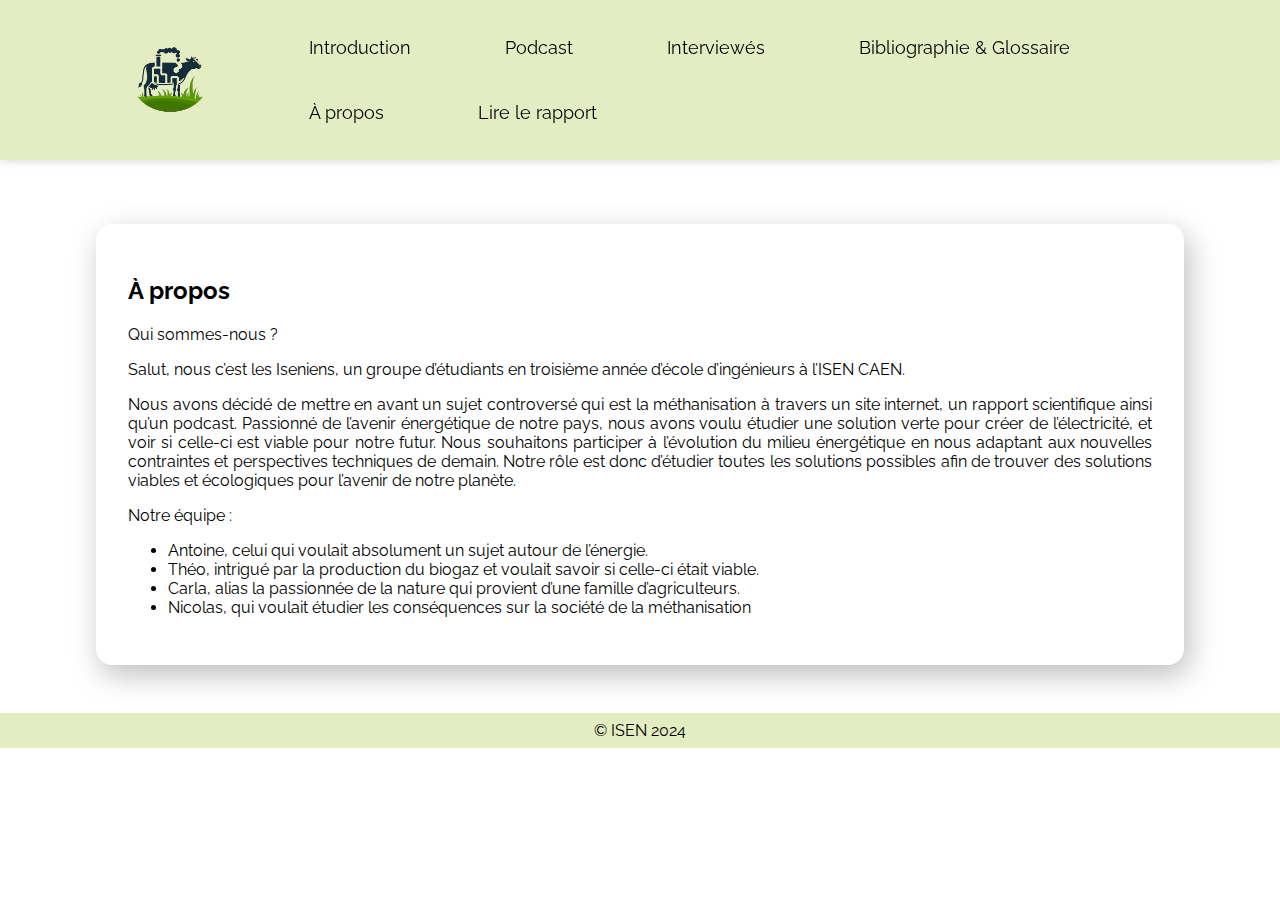
==== a-propos.html @ f3f2a766 "a propos" ====
<!DOCTYPE html>
<html lang="fr">
<head>
    <meta charset="UTF-8">
    <title>À propos</title>
    <!--    Our styles-->
    <link rel="stylesheet" href="style/style.css">
</head>

<nav class="nav">
    <a href= "/index.html"  class="logo">
        <img src="img/OIG3-removebg-preview.png" alt="notre logo" height="90px">
    </a>

    <div class="nav-right">
        <a href="/index.html#intro">Introduction</a>
        <a href="/index.html#podcast">Podcast</a>
        <a href="/index.html#itws">Interviewés</a>
        <a href="/annexe1.html">Bibliographie & Glossaire</a>
        <a href="/a-propos.html" >À propos</a>
        <a href="rapport_scientifique_groupe_B2_v9.pdf">Lire le rapport</a>

    </div>
</nav>
<script rel="script" src="script/nav_script.js"></script>


<body>
    <section class="main_content">
        <div>
            <h2>À propos</h2>
            <p>
                Qui sommes-nous ? 
            </p>
            <p>
                Salut, nous c’est les Iseniens, un groupe d’étudiants en troisième année d’école d’ingénieurs à l’ISEN CAEN.
            </p>
            <p>
                Nous avons décidé de mettre en avant un sujet controversé qui est la méthanisation à travers un site internet, un rapport scientifique ainsi qu’un podcast. Passionné de l’avenir énergétique de notre pays, nous avons voulu étudier une solution verte pour créer de l’électricité, et voir si celle-ci est viable pour notre futur.
                Nous souhaitons participer à l’évolution du milieu énergétique en nous adaptant aux nouvelles contraintes et perspectives techniques de demain. Notre rôle est donc d’étudier toutes les solutions possibles afin de trouver des solutions viables et écologiques pour l’avenir de notre planète.
            </p>
            <p>
                Notre équipe :
            </p>
            <div>

                <ul>
                    <li>Antoine, celui qui voulait absolument un sujet autour de l’énergie.</li>
                    <li>Théo, intrigué par la production du biogaz et voulait savoir si celle-ci était viable.</li>
                    <li>Carla, alias la passionnée de la nature qui provient d’une famille d’agriculteurs.</li>
                    <li>Nicolas, qui voulait étudier les conséquences sur la société de la méthanisation</li>
                </ul>
            </div>
        </div>
    </section>
</body>

<footer>
    <div>&copy ISEN 2024</div>
</footer>
</html>
---- style/style.css ----
@import url('https://fonts.googleapis.com/css2?family=Raleway');

*{
    font-family: Raleway, sans-serif;
    text-size-adjust: auto !important;
}
.accordion-body{
    text-size-adjust: auto !important;
}


html {
    height: 100vh;
    margin: 0;
}
body{

    margin: 0;
    --nav-height: 10em ;
    padding-top: var(--nav-height);
}

footer{
    display: flex;
    flex-direction: column;
    align-items: center;
    justify-content: center;
    padding-top: 8px;
    padding-bottom: 8px;
    left: 0;
    bottom: 0;
    width: 100%;
    /*background-color: rgba(233, 150, 122, 0.78);*/
    background-color: rgba(162, 197, 50, 0.3);

    color: black;
    /*text-align: center;*/
    margin-top: 3em;
}
footer .footer_main{

    margin : 2em;
}

footer .footer_main .footer_grid{
    display: flex;
    flex-direction: row;
    flex-wrap: wrap;
    justify-content: space-around;
}

footer .footer_main .footer_nav{
    align-items: center;
}
footer .footer_main .footer_nav a{
    display: inline-block;
    position: relative;
}
footer .footer_main .footer_nav a:after {
    content: '';
    position: absolute;
    width: 100%;
    transform: scaleX(0);
    height: 2px;
    bottom: 0;
    left: 0;
    background-color: grey;
    transform-origin: bottom right;
    transition: transform 0.25s ease-out;
}

footer .footer_main .footer_nav a:hover:after {
    transform: scaleX(1);
    transform-origin: bottom left;
}

footer .footer_sub a{
    display: inline-block;
    position: relative;
}

footer .footer_sub a:after {
    content: '';
    position: absolute;
    width: 100%;
    transform: scaleX(0);
    height: 2px;
    bottom: 0;
    left: 0;
    background-color: grey;
    transform-origin: bottom right;
    transition: transform 0.25s ease-out;
}

footer .footer_sub a:hover:after {
    transform: scaleX(1);
    transform-origin: bottom left;
}







footer .footer_main .footer_nav{
    display: flex;
    flex-direction: row;
    flex-wrap: wrap;
    justify-content: space-around;
}

footer .footer_main .footer_nav .footer_socials{


}

footer .footer_main .footer_nav ul{
    padding-left: 0;
    margin-right: 1em;
    list-style: none;
    display: grid;
    grid-template-columns: repeat(3, 1fr);
    grid-gap: 10px;
    grid-auto-rows: minmax(10px, auto);

}
footer .footer_main .footer_nav ul a{
    text-decoration: none;
    color: inherit;

}

footer .footer_main .footer_nav li {
    margin: 0 1em;
    padding: 0;
}

footer .footer_sub ul{
    list-style: none;
    display: flex;
    justify-content: space-around;
    align-items: center;
}
footer .footer_sub ul a{
    text-decoration: none;
    color: inherit;
}



footer .subtitle{
    text-transform: uppercase;
    font-weight: bold;
}




.nav {
    width: 100%;
    height: var(--nav-height);
    position: fixed;
    top: 0;
    left: 0;
    background-color: rgba(162, 197, 50, 0.3);
    display: flex;
    align-items: center;
    justify-content: space-between;
    box-shadow: 0 0 10px rgba(0, 0, 0, 0.2);
    transition: transform 0.2s;
    backdrop-filter: blur(5px);
    z-index: 99;
    flex-wrap: nowrap;


}

.nav--hidden {
    transform: translateY(calc(-1 * var(--nav-height)));
    box-shadow: none;
}

.nav_link {
    color: #ffffff;
    text-decoration: none;
    margin: 0 1em;
    font-weight: bold;
}



.nav a {
    float: left;
    color: black;
    text-align: center;
    padding: 20px;
    text-decoration: none;
    font-size: 18px;
    line-height: 25px;
    border-radius: 20px;
    margin-left: 3em;
}

.nav .logo {
    font-size: 35px;
    font-weight: bold;
    transition: 0.4s;
}

.nav a:hover {
    background-color: #A2C532;
    color: white;
}

.nav a.active {
    background-color: dodgerblue;
    color: white;
}

.nav-right {
    float: right;
    margin-right: 3em;
}




.tiles{
    width: 80%;
    margin: 2em auto  2em auto;
    box-sizing: border-box;
    display: flex;
    flex-direction: column;
    align-items: center;
    justify-content: center;
}

.tile_container{
    width: 100%;
}

.tile_box{
    background-color: white;
    padding: 1.5rem;
    margin: 2em auto  2em auto;
    border-radius: 1em;
    overflow: hidden;
    position: relative;
    box-shadow: 5px 10px 30px rgba(0, 0, 0, 0.26);
}
.tile_box p{
    text-align: justify;
}

.title h1{
    font-size: 2rem;
}
.tiles a{

    text-decoration: inherit;
    color: inherit;

}

.main_content{
    width: 80%;
    margin-left: auto;
    margin-right: auto;
    padding: 2em;
    margin-top: 4em;
    background-color: white;
    border-radius: 1rem;
    box-shadow: 5px 10px 30px rgba(0, 0, 0, 0.26);
}
.main_content table .row_bright{
    background-color: white;
}
.main_content table .row_dark{
    background-color: antiquewhite;
}

.main_content table {
    border-collapse: collapse;
    width: 100%;
    border-radius: 1em;
    text-align: center;
}
.main_content table th a{
    text-decoration: none;
}
.main_content table td{
    padding:0.4em 0 0.4em 1em;
}
.unavailable_line{
    background-color: gray;
}

.main_content table tr:nth-child(even){
    background-color: antiquewhite;
}


.main_content p{
    text-align: justify;
}

.grade_image{
    width: 1.2rem;
}

.search{
    display: flex;
    align-items: center;
    justify-content: flex-end;
    margin-bottom: 2em;
}
.search_inner{
    padding: 1em;
    background-color: white;
    border-radius: 1rem;
    box-shadow: 5px 10px 30px rgba(0, 0, 0, 0.26);
}
.sorting_method a{
    text-decoration: inherit;
    color: inherit;
    padding: inherit;
}

.sorting_method a:hover{
    background-color: rgba(0, 0, 0, 0.15);
}

.place_location{
    height: 400px;
    width: 100%;
    margin: 2em 0 2rem 0;
}

.retour_accueil {
    display: flex;
    align-items: center;
    justify-content: center;

    text-transform: uppercase;
    font-weight: bold;
    letter-spacing: 0.1em;

    color: black;
    height: 4em;
    line-height: 3.9em;
}

.disconnect{
    background-color: lightgrey;
}

.comments{
    margin-top: 5em;
}
.comment_box{
    display: flex;
    flex-wrap: wrap;
    justify-content: center;
}

.comment_box .comment{
    min-width: 16em;
    max-width: 30em;
    background-color: white;
    padding: 1.5rem;
    margin: 2em ;
    border-radius: 1em;
    position: relative;
    box-shadow: 5px 10px 30px rgba(0, 0, 0, 0.26);
}

.displayHistoryArea{
    flex-direction: column;
}

.displayHistoryArea .displayHistory{
    min-width: 16em;
    max-width: 100%;
    background-color: white;
    padding: 1.5rem;
    margin: 2em ;
    border-radius: 1em;
    position: relative;
    box-shadow: 5px 10px 30px rgba(0, 0, 0, 0.26);
}

.displayHistoryArea .displayHistory .top{
    margin-top: 0;
}

.displayHistoryArea .displayHistory .displayHistoryInfos{
    display: flex;
    flex-direction: row;
    justify-content: space-between;
}

.displayHistoryArea .displayHistory .priceDisplay{
    font-size: large;
}

.comment p{
    margin-top: 1em;
}

.form_box{
    background-color: white;
    padding: 1.5rem;
    margin: 2em ;
    border-radius: 1em;
    position: relative;
    box-shadow: 5px 10px 30px rgba(0, 0, 0, 0.26);

    display: flex;
    flex-direction: column;
    align-items: center;
}
.btn {
    color: white;
    border: none;
    background-color: #A2C532;
    padding: 1rem;
    margin: 0.2em 1em 0.2em 1em;
    border-radius: 1em;
    position: relative;
}

.btn:hover {
    cursor: pointer;
    box-shadow: 5px 10px 30px rgba(233, 150, 122, 0.26);
}

.add_lieu{
    display: flex;
    border: solid rgba(255, 0, 0, 0.35);

    align-items: center;
    justify-content: center;
    flex-direction: column;
    background-color: white;
    margin-top: 3em;
    margin-bottom: 3em;
    border-radius: 1em;
    position: relative;
    box-shadow: 5px 10px 30px rgba(0, 0, 0, 0.26);

}

.add_lieu form p{
    margin: 1em;
}

#place_type{
    display: none;
}

.error_display{
    display: flex;
    flex-direction: column;
    align-items: center;
    border-style: solid;
    padding: 3em;
    margin-top: 100px;
}

#error_date_range_too_short{
    color: #690101;
    background-color: #f0d8de;
    padding: 8px;
    margin-bottom: 20px;
    margin-left: 10px;
    border-radius: 4px;
}








/* ======= Code flip card ======= */

/* The flip card container - set the width and height to whatever you want. We have added the border property to demonstrate that the flip itself goes out of the box on hover (remove perspective if you don't want the 3D effect */
.flip-card {
    margin-bottom: 1em;
    background-color: transparent;
    width: 100%;
    height: 300px;
    /*border: 1px solid #f1f1f1;*/
    perspective: 1000px; /* Remove this if you don't want the 3D effect */
}

/* This container is needed to position the front and back side */
.flip-card-inner {
    position: relative;
    width: 100%;
    height: 100%;
    text-align: center;
    transition: transform 0.8s;
    transform-style: preserve-3d;
}

/* Do an horizontal flip when you move the mouse over the flip box container */
.flip-card:hover .flip-card-inner {
    transform: rotateX(180deg);
}

/* Position the front and back side */
.flip-card-front, .flip-card-back {
    border-radius: 1.5em;
    position: absolute;
    width: 100%;
    height: 100%;
    -webkit-backface-visibility: hidden; /* Safari */
    backface-visibility: hidden;
}

/* Style the front side (fallback if image is missing) */
.flip-card-front {
    /*background-color: #8ad26c;*/
    color: black;
    display: flex;
    justify-content: center;
    align-items: center;
}
.flip-card-front h1{
    font-weight: bold;
}

/* Style the back side */
.flip-card-back {
    /*background-color: #8ad26c;*/
    display: flex;
    justify-content: center;
    text-align: center;
    flex-direction: column;
    padding: 2em;
    color: black;
    transform: rotateX(180deg);
}

.flip-card-back div{
    display: flex;
    justify-content: center;
    align-items: center;
    flex-direction: column
}


.csl-bib-body *{

}

.accordion{
    margin-bottom: 1em;
}

.video {
    width: 80%;
    max-height: 70vh;
    margin-top: 4em;
    margin-bottom: 2em;
    aspect-ratio: 16 / 9;
}
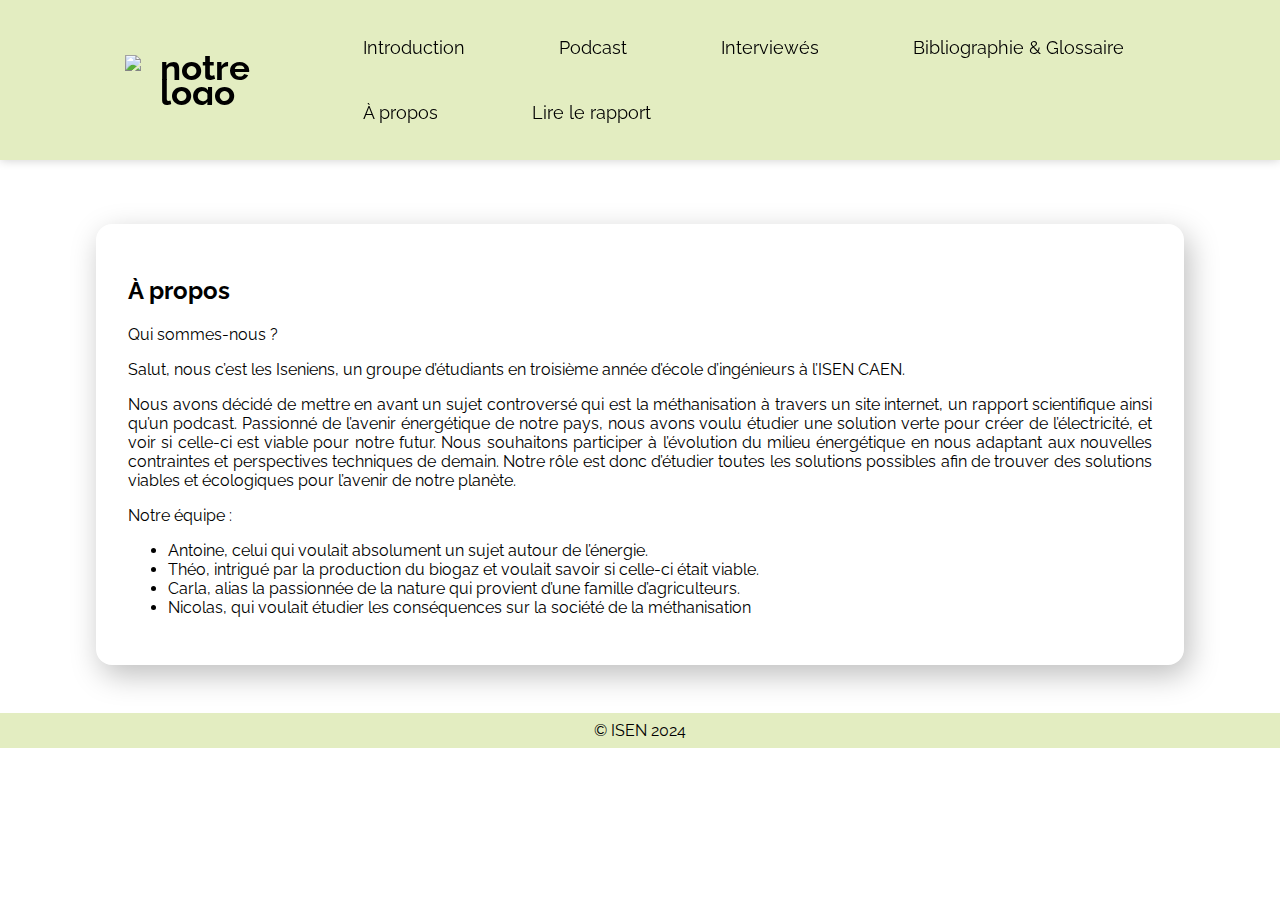
==== commit c7b6c0c6: "logo" ====
--- a/a-propos.html
+++ b/a-propos.html
@@ -9,7 +9,7 @@
 
 <nav class="nav">
     <a href= "/index.html"  class="logo">
-        <img src="img/OIG3-removebg-preview.png" alt="notre logo" height="90px">
+        <img src="img/logo%20carla%20méthane%20(6).png" alt="notre logo" height="90px">
     </a>
 
     <div class="nav-right">
@@ -55,6 +55,7 @@
     </section>
 </body>
 
+
 <footer>
     <div>&copy ISEN 2024</div>
 </footer>
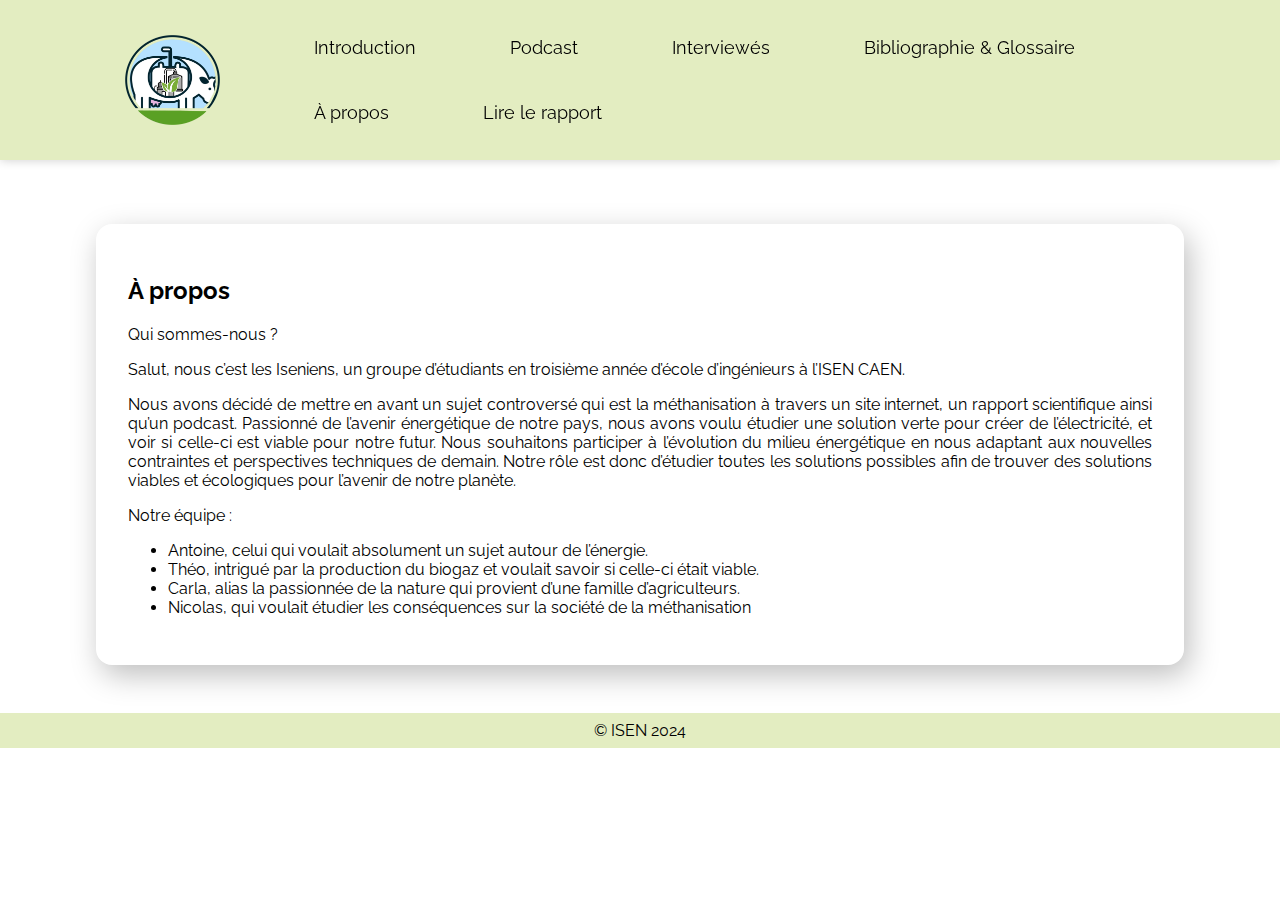
==== commit e6a7c5a7: "logo autres pages" ====
--- a/a-propos.html
+++ b/a-propos.html
@@ -3,6 +3,7 @@
 <head>
     <meta charset="UTF-8">
     <title>À propos</title>
+    <link rel="icon" type="image/x-icon" href="img/logo%20carla%20méthane%20(6).png">
     <!--    Our styles-->
     <link rel="stylesheet" href="style/style.css">
 </head>
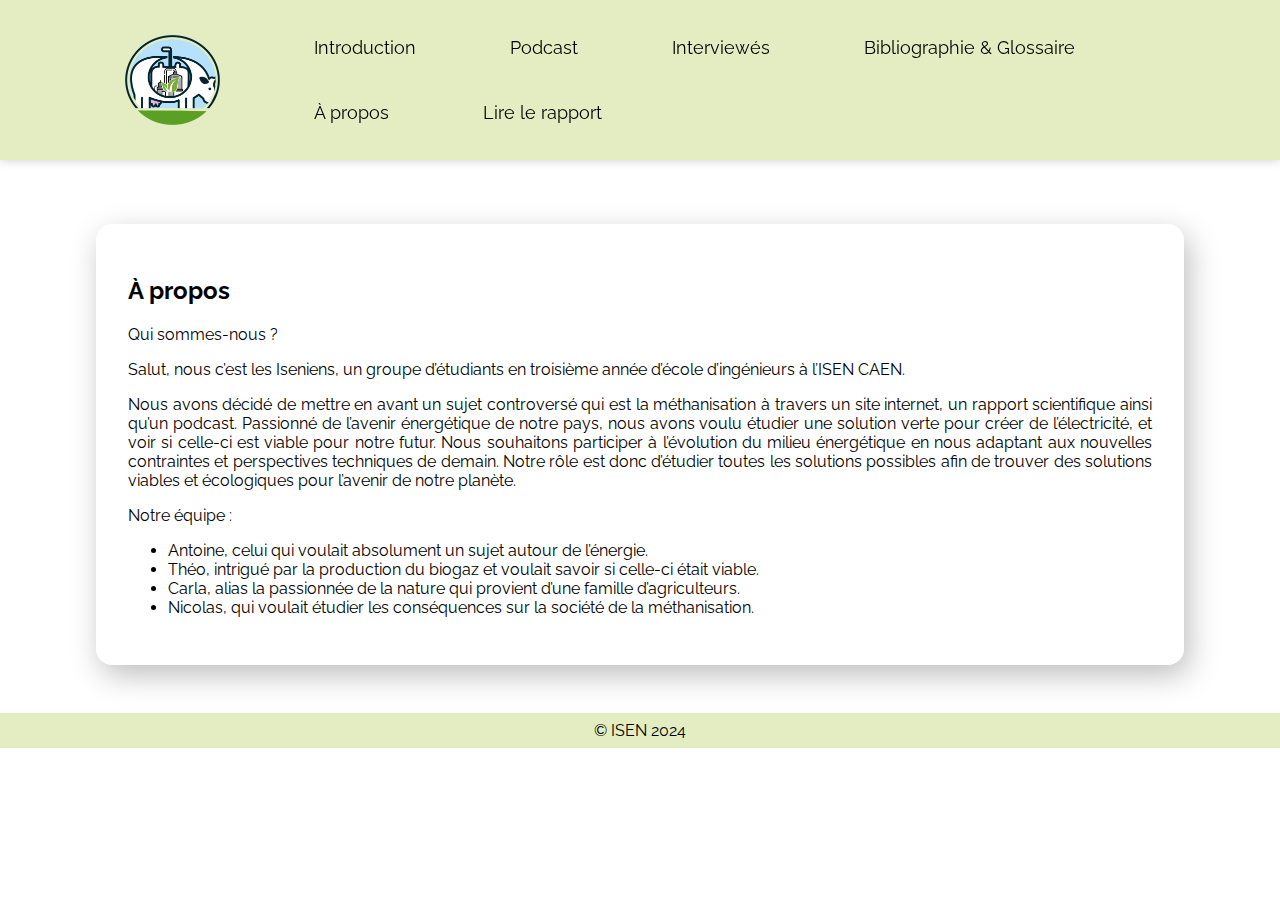
==== commit 9ef963b0: "le petit point de nicob" ====
--- a/a-propos.html
+++ b/a-propos.html
@@ -49,7 +49,7 @@
                     <li>Antoine, celui qui voulait absolument un sujet autour de l’énergie.</li>
                     <li>Théo, intrigué par la production du biogaz et voulait savoir si celle-ci était viable.</li>
                     <li>Carla, alias la passionnée de la nature qui provient d’une famille d’agriculteurs.</li>
-                    <li>Nicolas, qui voulait étudier les conséquences sur la société de la méthanisation</li>
+                    <li>Nicolas, qui voulait étudier les conséquences sur la société de la méthanisation.</li>
                 </ul>
             </div>
         </div>
--- a/style/style.css
+++ b/style/style.css
@@ -488,7 +488,7 @@
 
 /* The flip card container - set the width and height to whatever you want. We have added the border property to demonstrate that the flip itself goes out of the box on hover (remove perspective if you don't want the 3D effect */
 .flip-card {
-    margin-bottom: 1em;
+    margin-bottom: 2em;
     background-color: transparent;
     width: 100%;
     height: 300px;
@@ -568,3 +568,14 @@
     margin-bottom: 2em;
     aspect-ratio: 16 / 9;
 }
+
+.uflip{
+    padding: 2em;
+}
+
+dt{
+    font-weight: bold;
+}
+dd{
+    margin-bottom: 1em;
+}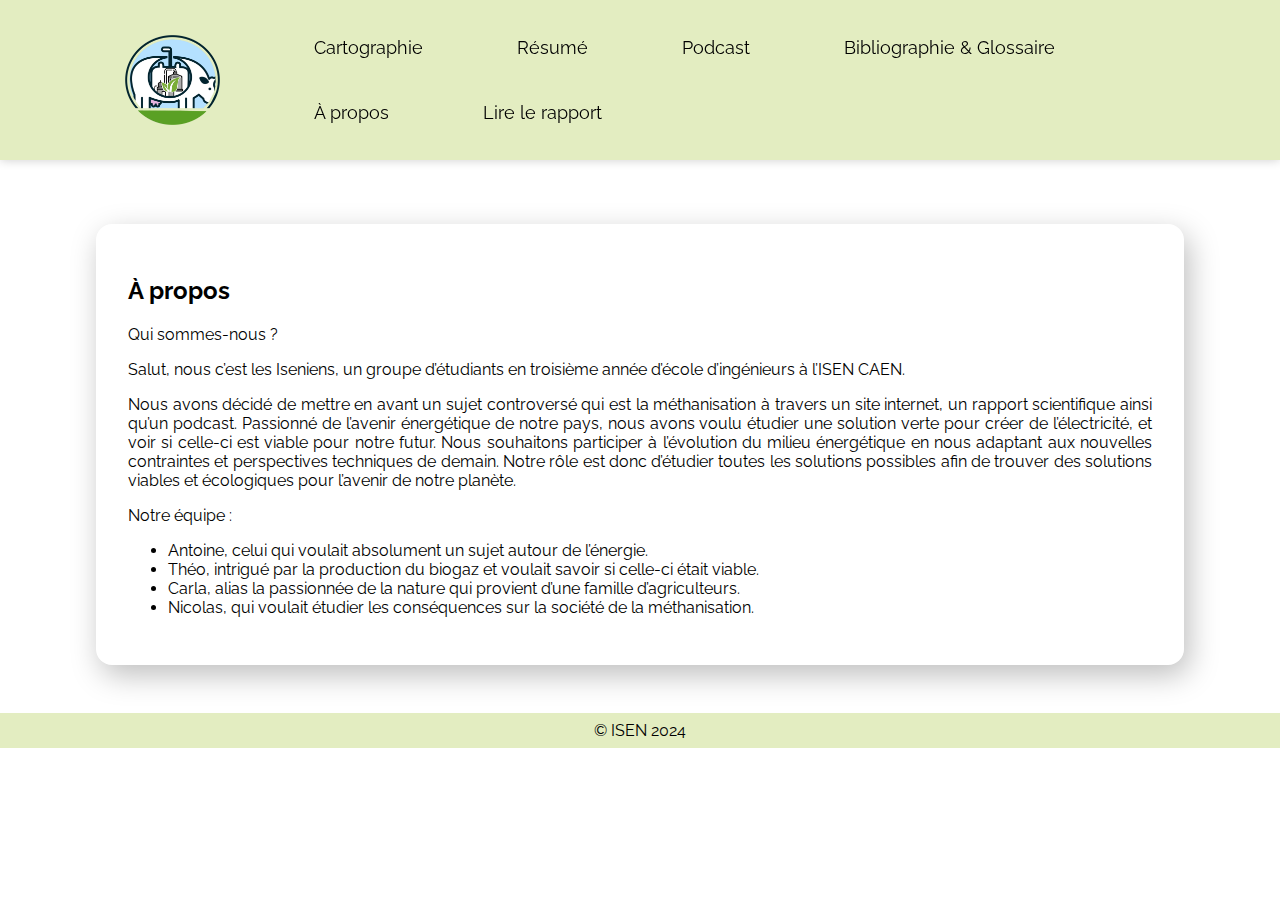
==== commit f4a41c4b: "nav" ====
--- a/a-propos.html
+++ b/a-propos.html
@@ -14,9 +14,9 @@
     </a>
 
     <div class="nav-right">
-        <a href="/index.html#intro">Introduction</a>
+        <a href="/index.html#carto">Cartographie</a>
+        <a href="/index.html#resume">Résumé</a>
         <a href="/index.html#podcast">Podcast</a>
-        <a href="/index.html#itws">Interviewés</a>
         <a href="/annexe1.html">Bibliographie & Glossaire</a>
         <a href="/a-propos.html" >À propos</a>
         <a href="rapport_scientifique_groupe_B2_v9.pdf">Lire le rapport</a>
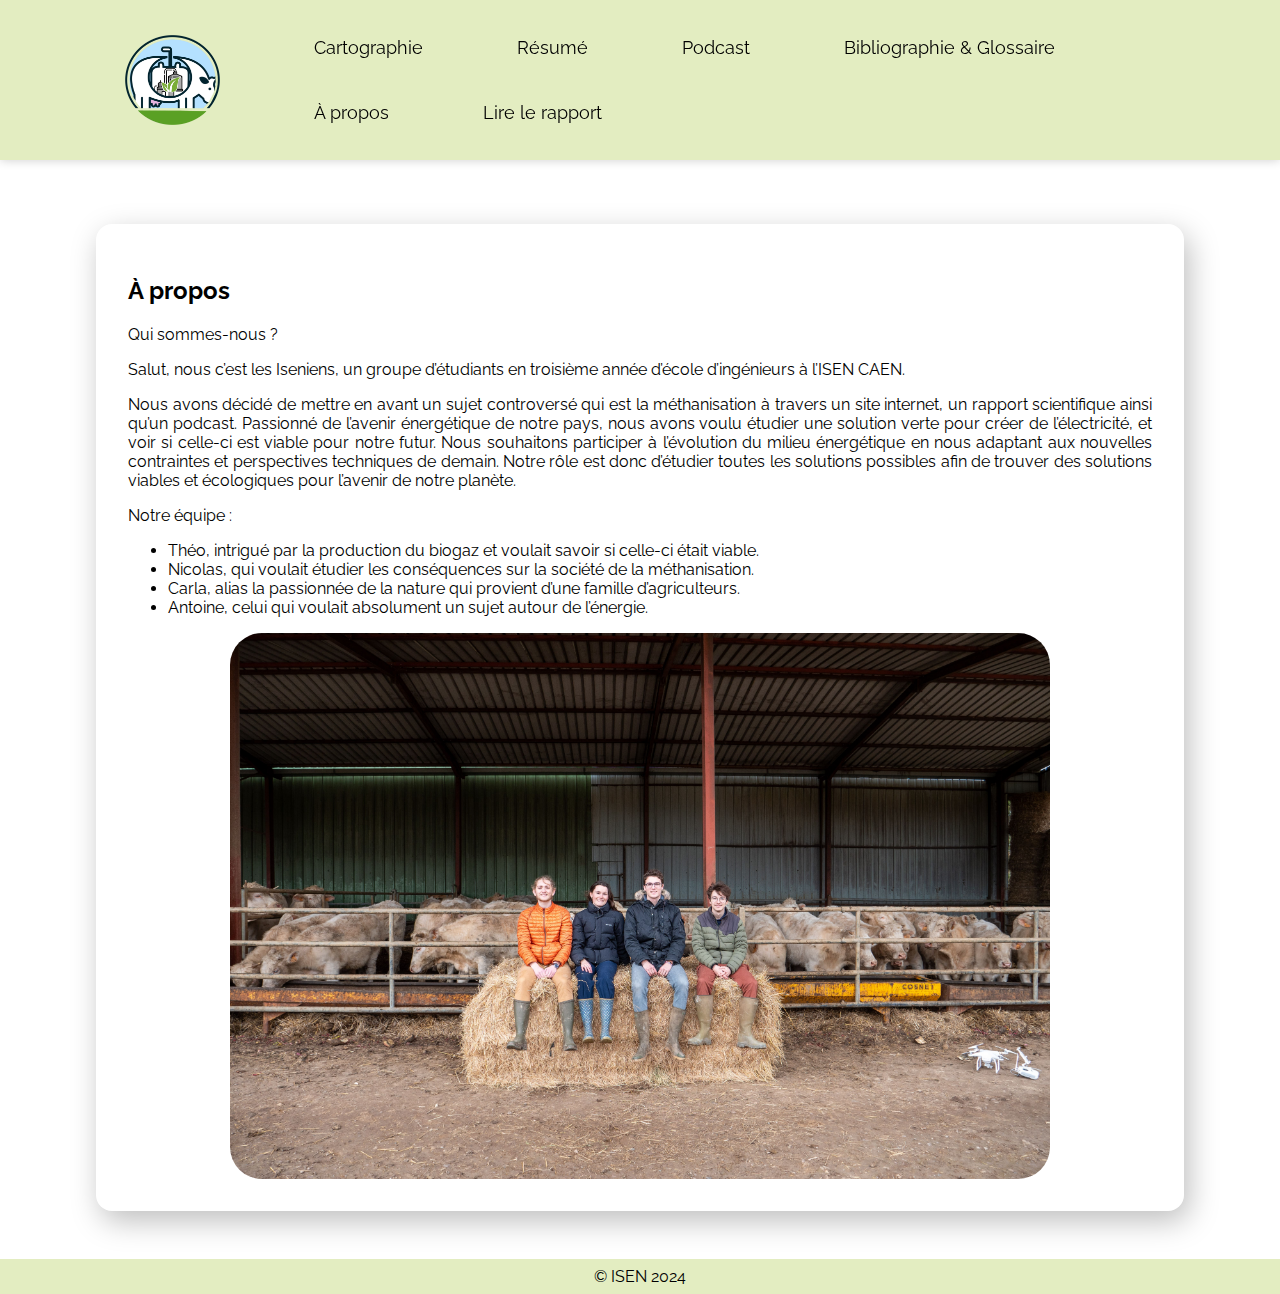
==== commit 1c073892: "photo de la fine equipe" ====
--- a/a-propos.html
+++ b/a-propos.html
@@ -46,12 +46,15 @@
             <div>
 
                 <ul>
+                    <li>Théo, intrigué par la production du biogaz et voulait savoir si celle-ci était viable.</li>
+                    <li>Nicolas, qui voulait étudier les conséquences sur la société de la méthanisation.</li>
+                    <li>Carla, alias la passionnée de la nature qui provient d’une famille d’agriculteurs.</li>
                     <li>Antoine, celui qui voulait absolument un sujet autour de l’énergie.</li>
-                    <li>Théo, intrigué par la production du biogaz et voulait savoir si celle-ci était viable.</li>
-                    <li>Carla, alias la passionnée de la nature qui provient d’une famille d’agriculteurs.</li>
-                    <li>Nicolas, qui voulait étudier les conséquences sur la société de la méthanisation.</li>
                 </ul>
             </div>
+        </div>
+        <div style="width: 100%; display: flex; justify-content: center; align-items: center">
+            <img src="img/P1163993-14022024-18-min.jpg" alt="la fine équipe" style="width: 80%; border-radius: 2em;">
         </div>
     </section>
 </body>
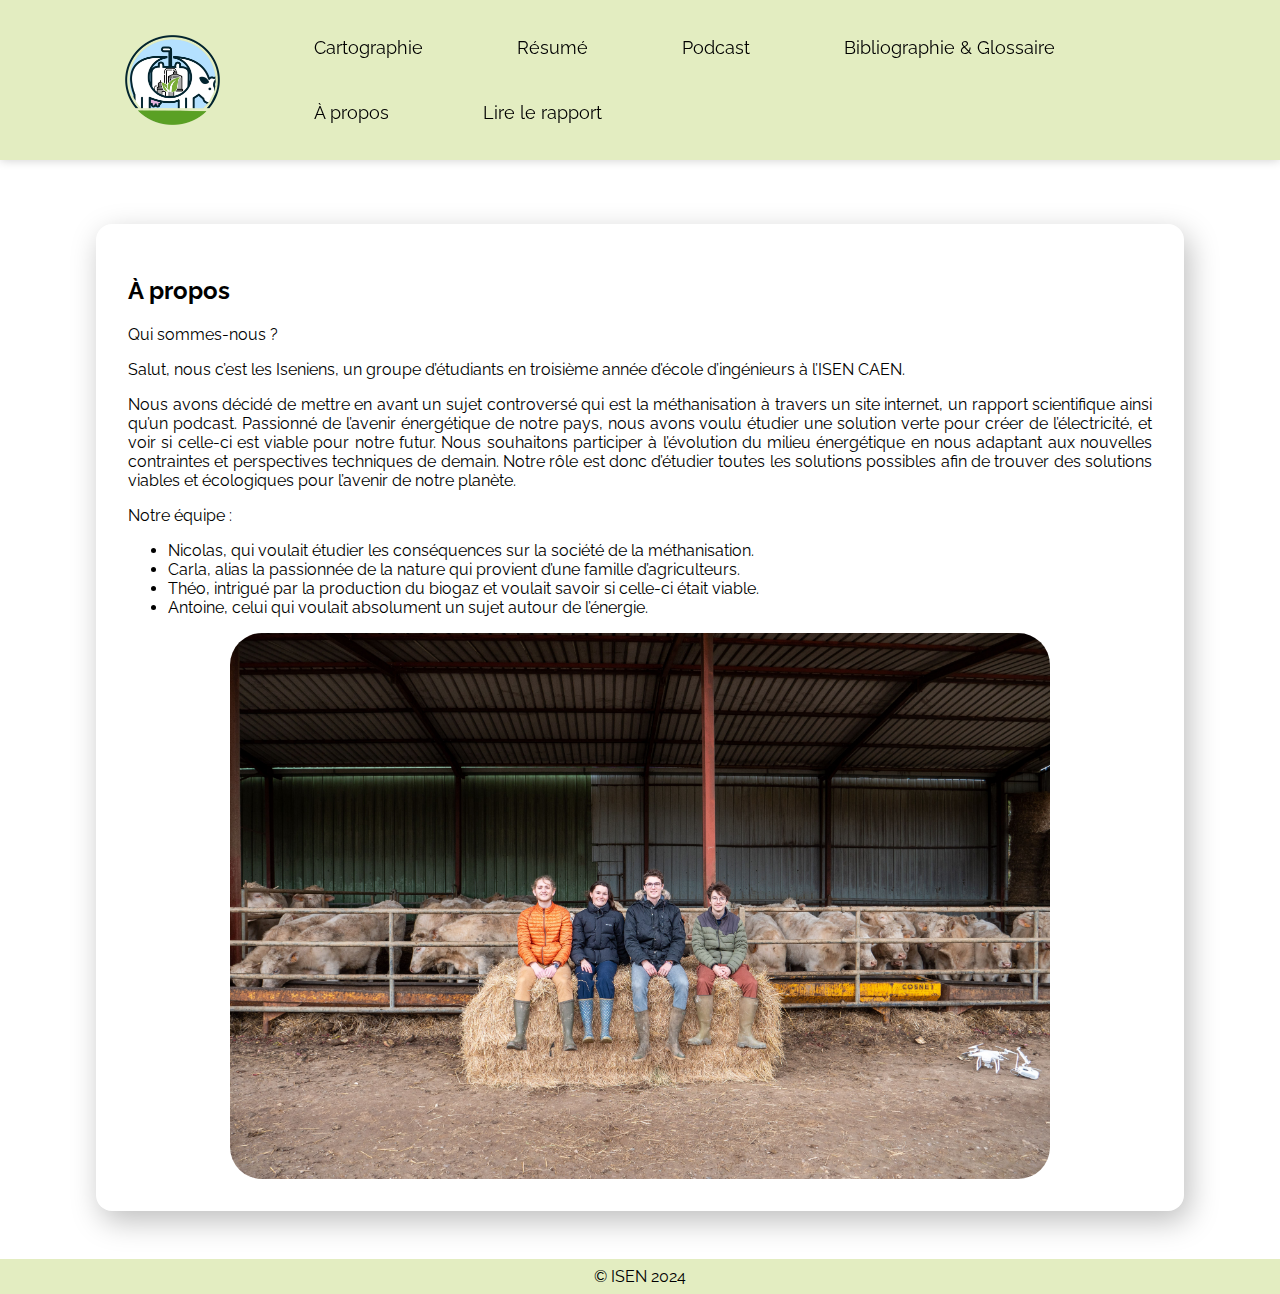
==== commit b9a12f34: "ordre noms" ====
--- a/a-propos.html
+++ b/a-propos.html
@@ -46,9 +46,10 @@
             <div>
 
                 <ul>
-                    <li>Théo, intrigué par la production du biogaz et voulait savoir si celle-ci était viable.</li>
+
                     <li>Nicolas, qui voulait étudier les conséquences sur la société de la méthanisation.</li>
                     <li>Carla, alias la passionnée de la nature qui provient d’une famille d’agriculteurs.</li>
+                    <li>Théo, intrigué par la production du biogaz et voulait savoir si celle-ci était viable.</li>
                     <li>Antoine, celui qui voulait absolument un sujet autour de l’énergie.</li>
                 </ul>
             </div>
